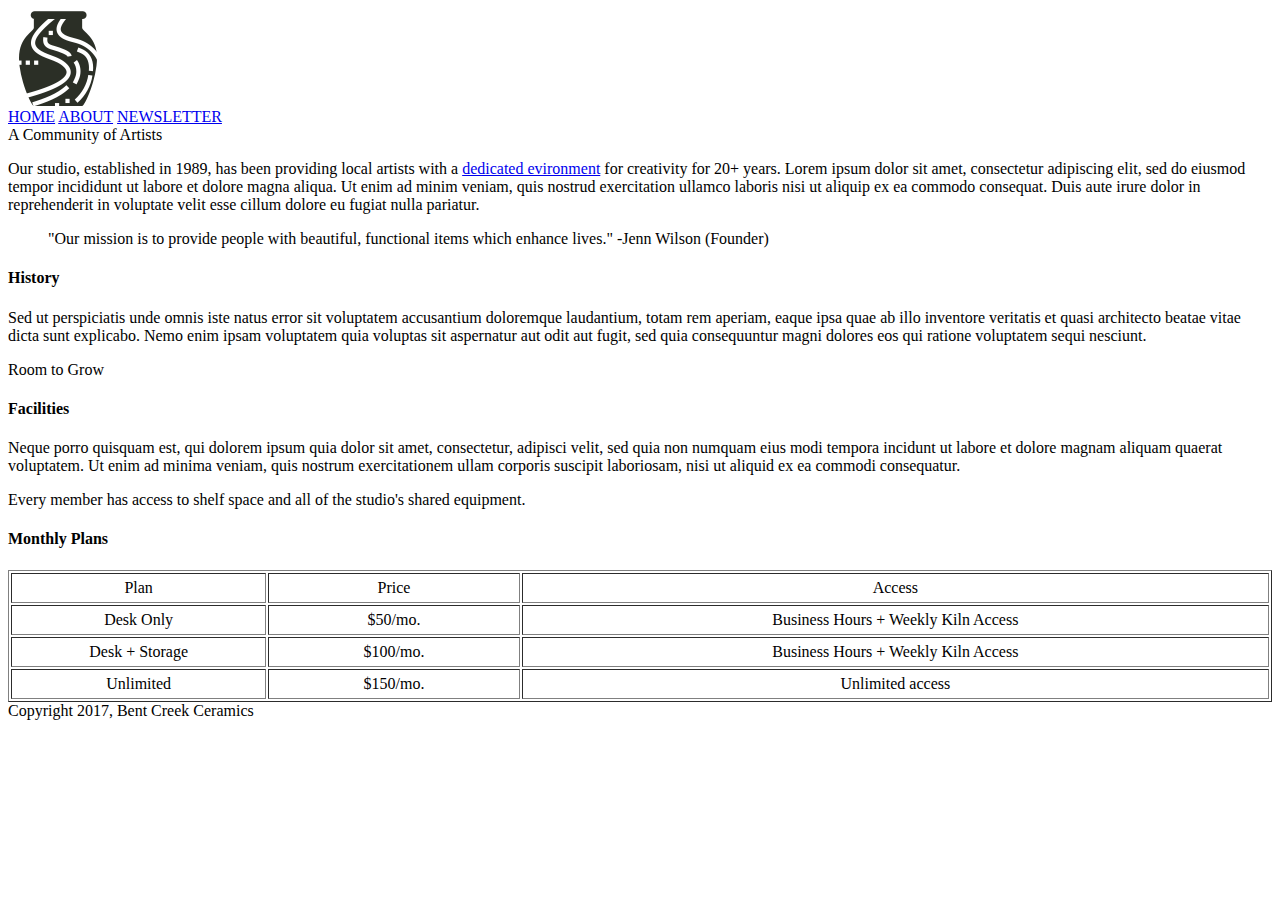
==== about/index.html @ c289e136 "Bent Creek Ceramics Website" ====
<html>
  <head>
    <meta charset="utf-8">
    <meta content="IE=edge,chrome=1" http-equiv="X-UA-Compatible">
    <title>Bent Creek Ceramics</title>
    <link href="https://fonts.googleapis.com/css?family=Roboto|Lora" rel="stylesheet">
    <link rel="stylesheet" href="/Users/ethanjarrell/Desktop/The Iron Yard/week1/Weekly-Project-May-26/about/css/stlyes.css">
  </head>
  <body>
    <img src="css/bent-creek-logo.png" alt="sweet vase">
  <div class="outside-container">
    <nav class="navbar">
      <div class="navigation">
        <a href="/Users/ethanjarrell/Desktop/The Iron Yard/week1/Weekly-Project-May-26/index.html" class="home">HOME</a>
        <a href="/Users/ethanjarrell/Desktop/The Iron Yard/week1/Weekly-Project-May-26/about/index.html" class="about">ABOUT</a>
        <a href="/Users/ethanjarrell/Desktop/The Iron Yard/week1/Weekly-Project-May-26/newsletter/index.html" class="newsletter">NEWSLETTER</a>
      </div>
    </nav>
    <div class="header">
        <div class="title">A Community of Artists</div>
    </div>
    <div class="bodyp1">
        <div class="content1">
          <div class="image1"></div>
          <span><p>Our studio, established in 1989, has been providing local artists with a <a class="dedicated" href="linkhere" > dedicated evironment</a> for creativity for 20+ years. Lorem ipsum dolor sit amet, consectetur adipiscing elit, sed do eiusmod tempor incididunt ut labore et dolore magna aliqua. Ut enim ad minim veniam, quis nostrud exercitation ullamco laboris nisi ut aliquip ex ea commodo consequat. Duis aute irure dolor in reprehenderit in voluptate velit esse cillum dolore eu fugiat nulla
          pariatur.</p>
          <blockquote>"Our mission is to provide people with beautiful, functional items which enhance lives."
-Jenn Wilson (Founder)</blockquote>
</span>
        </div>
    </div>
    <div class="bodyp2">

        <div class="content2">
          <h4>History</h4>
        <p>Sed ut perspiciatis unde omnis iste natus error sit voluptatem accusantium doloremque laudantium, totam rem aperiam, eaque ipsa quae ab illo inventore veritatis et quasi architecto beatae vitae dicta sunt explicabo. Nemo enim ipsam voluptatem quia voluptas sit aspernatur aut odit aut fugit, sed quia consequuntur magni dolores eos qui ratione voluptatem sequi nesciunt.</p>
  </div>
    </div>
    <div class="divider">Room to Grow
</div>
    <div class="bodyp3">
        <div class="content3">
          <h4>Facilities</h4>
          <p>

Neque porro quisquam est, qui dolorem ipsum quia dolor sit amet, consectetur, adipisci velit, sed quia non numquam eius modi tempora incidunt ut labore et dolore magnam aliquam quaerat voluptatem. Ut enim ad minima veniam, quis nostrum exercitationem ullam corporis suscipit laboriosam, nisi ut aliquid ex ea commodi consequatur.
         </p>
        </div>
        <div class="aside1">
          <div class="asideimage"></div>
          <div class="asidecontent">
            <p class="asidetext">Every member has access to shelf space and all of the studio's shared equipment.</p>
          </div>
        </div>
    </div>
    <div class="table">
        <div class="tablecontent">
          <h4>Monthly Plans</h4>
          <table border=".5">
            <tr align="center">
            <td width="5%" height="30"
              >Plan</td>
            <td width="5%" height="30">Price</td>
            <td width="15%" height="30">Access</td>
          </tr>
          <tr align="center" class="td1">
          <td class="td1" height="30">Desk Only</td>
          <td>$50/mo.</td>
          <td>Business Hours + Weekly Kiln Access</td>
        </tr>
        <tr align="center">
        <td height="30">Desk + Storage</td>
        <td>$100/mo.</td>
        <td>Business Hours + Weekly Kiln Access</td>
      </tr>
      <tr align="center" class="td1">
      <td class="td1" height="30">Unlimited</td>
      <td>$150/mo.</td>
      <td>Unlimited access</td>
    </tr>
        </table>
        </div>
    </div>
    <footer class="container-footer">
      <div class="insidefooter">
      Copyright 2017, Bent Creek Ceramics
      </div>
    </footer>

   </div>
</body>
</html>
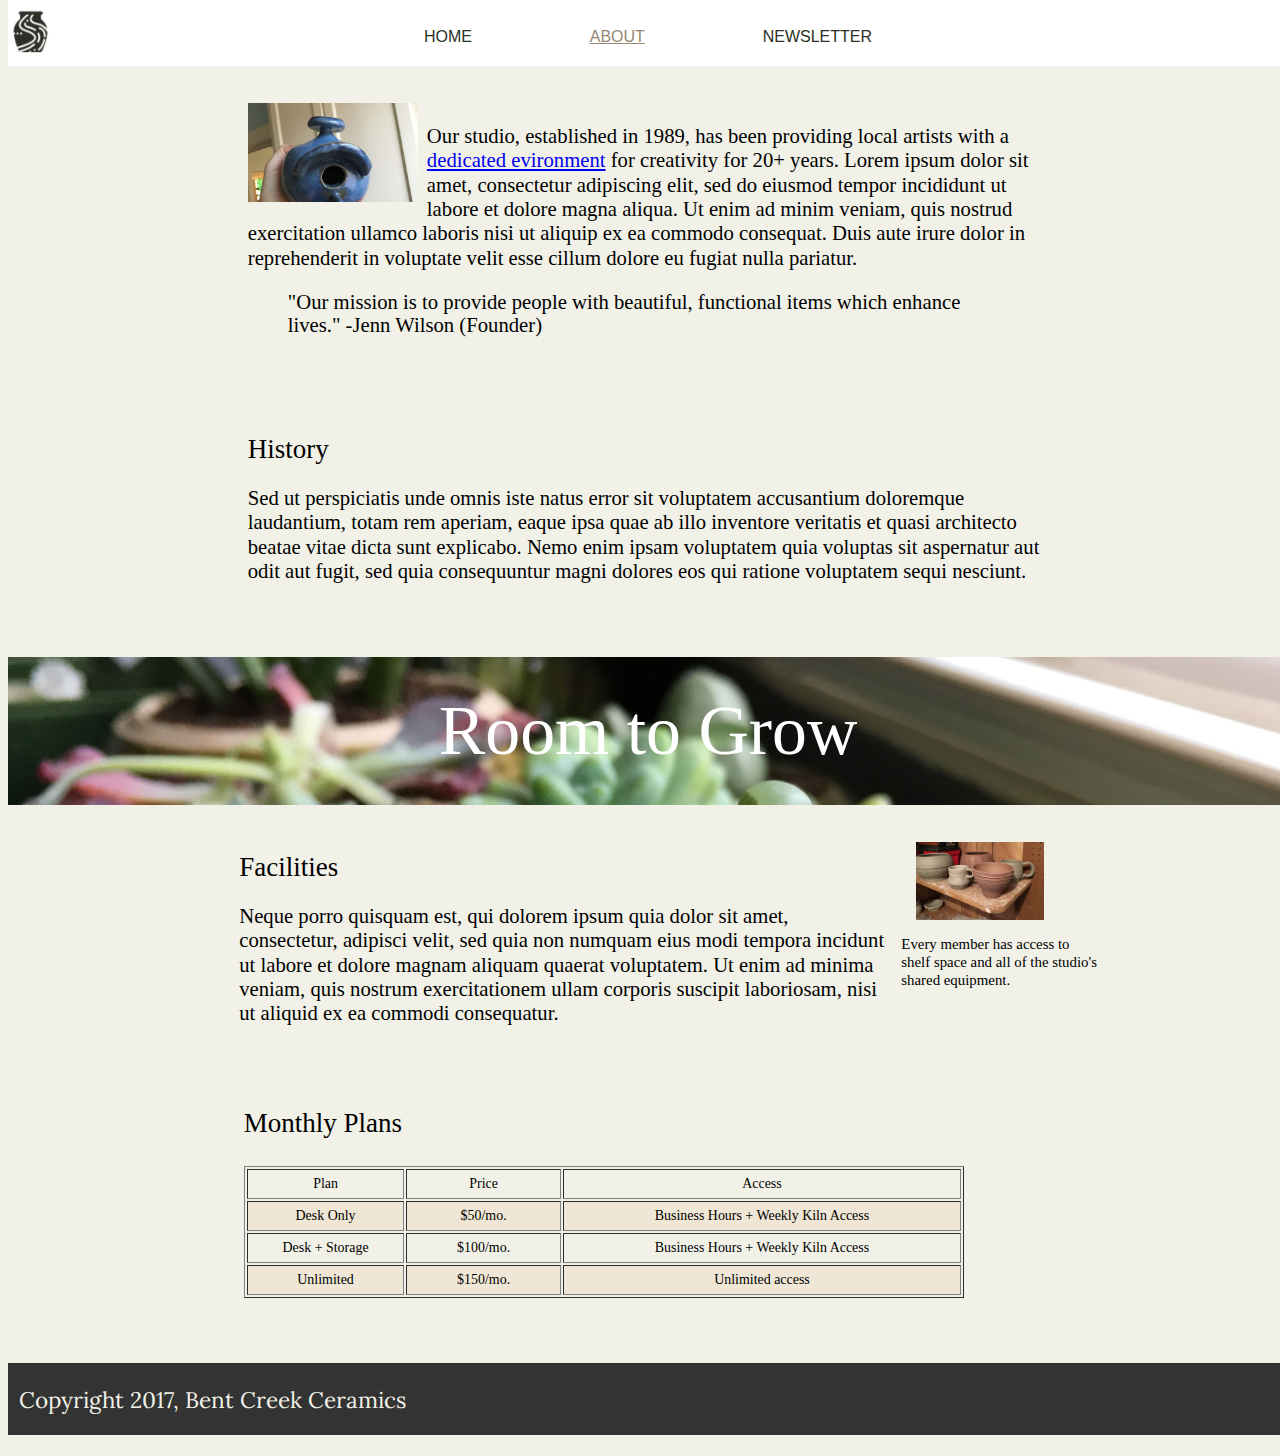
==== commit 1b147d16: "First Commit" ====
--- a/about/index.html
+++ b/about/index.html
@@ -4,16 +4,16 @@
     <meta content="IE=edge,chrome=1" http-equiv="X-UA-Compatible">
     <title>Bent Creek Ceramics</title>
     <link href="https://fonts.googleapis.com/css?family=Roboto|Lora" rel="stylesheet">
-    <link rel="stylesheet" href="/Users/ethanjarrell/Desktop/The Iron Yard/week1/Weekly-Project-May-26/about/css/stlyes.css">
+    <link rel="stylesheet" href="css/stlyes.css">
   </head>
   <body>
     <img src="css/bent-creek-logo.png" alt="sweet vase">
   <div class="outside-container">
     <nav class="navbar">
       <div class="navigation">
-        <a href="/Users/ethanjarrell/Desktop/The Iron Yard/week1/Weekly-Project-May-26/index.html" class="home">HOME</a>
-        <a href="/Users/ethanjarrell/Desktop/The Iron Yard/week1/Weekly-Project-May-26/about/index.html" class="about">ABOUT</a>
-        <a href="/Users/ethanjarrell/Desktop/The Iron Yard/week1/Weekly-Project-May-26/newsletter/index.html" class="newsletter">NEWSLETTER</a>
+        <a href="../index.html" class="home">HOME</a>
+        <a href="about/index.html" class="about">ABOUT</a>
+        <a href="../newsletter/index.html" class="newsletter">NEWSLETTER</a>
       </div>
     </nav>
     <div class="header">
--- a/about/css/stlyes.css
+++ b/about/css/stlyes.css
@@ -0,0 +1,277 @@
+@font-face {
+    font-family: "Lora", "Roboto", "Merriweather";
+    font-weight: 9.5vh;
+    font-style: normal;
+    src: local('Lora', 'Roboto', 'Merriweather'), url( "http://fonts.gstatic.com/s/oleoscript/v5/_weQNDK6Uf40CiGFKBBUjogp9Q8gbYrhqGlRav_IXfk.woff2") format('woff2');
+}
+h4{
+  padding: 0vh;
+  margin: 1.17vw 0vh 0vw 0vh;
+  font-family: 'Merriweather';
+  font-weight: lighter;
+  font-size: 3vh;
+}
+p{
+  font-size: 2.3vh;
+  font-family: 'Merriweather';
+  line-height: 2.7vh;
+}
+blockquote{
+  font-size: 2.3vh;
+}
+.asidetext{
+  font-family: 'Merriweather';
+  font-size: .47vh;
+  line-height: 1.18vh;
+  font-weight: 45;
+}
+body{
+  background-color: #F2F1E8;
+  width: 100vw;
+  height: 160vh;
+}
+}
+.outside-container{
+  width: 100vw;
+  height: 160vh;
+  display: flex;
+  flex-direction: column;
+}
+img{
+  height: 12vh;
+  position: fixed;
+  zoom: .4;
+  z-index: 2;
+  margin: .39vw 0vh 0vw .23vh;
+  color: black;
+}
+.navbar{
+  position: fixed;
+  top: 0;
+  margin: 0 auto;
+  display: flex;
+  justify-content: center;
+  align-items: center;
+  background-color: white;
+  width: 100vw;
+  height: 7.3vh;
+}
+.navigation{
+
+  zoom: 1;
+  display: flex;
+  justify-content: space-between;
+  width: 35vw;
+  height: 1vh;
+}
+.home{
+  text-decoration: none;
+  font-style: normal;
+  font-family: sans-serif;
+  color: #2B2F26;
+}
+.home:hover{
+  text-decoration: none;
+  font-style: normal;
+  font-family: sans-serif;
+  color: #CD5D67;
+}
+.home:active{
+  text-decoration: underline;
+  font-style: normal;
+  font-family: sans-serif;
+  color: #968772;
+}
+a.about{
+  text-decoration: underline;
+  font-style: normal;
+  font-family: sans-serif;
+  color: #968772;
+}
+.about:hover{
+  text-decoration: none;
+  font-style: normal;
+  font-family: sans-serif;
+  color: #CD5D67;
+}
+.about:active{
+  text-decoration: underline;
+  font-style: normal;
+  font-family: sans-serif;
+  color: #968772;
+}
+a.newsletter{
+  text-decoration: none;
+  font-family: sans-serif;
+  color: #2B2F26;
+}
+.newsletter:hover{
+  text-decoration: none;
+  font-style: normal;
+  font-family: sans-serif;
+  color: #CD5D67;
+}
+.newsletter:active{
+  text-decoration: underline;
+  font-style: normal;
+  font-family: sans-serif;
+  color: #968772;
+}
+.header{
+  display: flex;
+  justify-content: center;
+  align-items: center;
+  background-color: #F2F1E8;
+  height: 7.1vh;
+  width: 100vw;
+}
+.title{
+  display: flex;
+  justify-content: center;
+  align-items: center;
+  font-size: 4vh;
+  color: black;
+  background-color: #F2F1E8;
+  width: 62.54vw;
+  height: 7.1vh;
+}
+.bodyp1{
+  display: inline-flex;
+  justify-content: center;
+  align-items: center;
+  background-color: #F2F1E8;
+  height: 30vh;
+  width: 100vw;
+}
+a.dedicated{
+  text-decoration: none
+  color: #ccc3af;
+}
+.content1{
+  background-color: #F2F1E8;
+  width: 62.54vw;
+  height: 23vh;
+}
+.image1{
+  margin-right: 1vh;
+  top: 0;
+  float: left;
+  background-image: url(birdhouse.jpg);
+  background-size: cover;
+  height: 11vh;
+  width: 13.29vw;
+}
+.bodyp2{
+  margin-top: 7vh;
+  display: flex;
+  justify-content: center;
+  align-items: center;
+  background-color: #F2F1E8;
+  height: 23vh;
+  width: 100vw;
+}
+.content2{
+  margin-top: 1vh;
+  margin-bottom: 5.47vw;
+  background-color: #F2F1E8;
+  width: 62.54vw;
+  height: 13vh;
+}
+.divider{
+  margin-top: 5vh;
+  font-size: 7.75vh;
+  display: flex;
+  justify-content: center;
+  align-items: center;
+  background-image: url(background-3.jpg);
+  background-size: cover;
+  color: white;
+  height: 16.5vh;
+  width: 100vw;
+}
+.bodyp3{
+  display: flex;
+  flex-direction: row;
+  align-items: center;
+  justify-content: center;
+  background-color: #F2F1E8;
+  height: 23vh;
+  width: 100vw;
+}
+.content3{
+  background-color: #F2F1E8;
+  height: 15.9vh;
+  width: 50.82vw;
+}
+.aside1{
+  margin-left: 1.5vh;
+  display: flex;
+  flex-direction: column;
+  flex-wrap: nowrap;
+  justify-content: center;
+  align-items: center;
+  align-content: space-between;
+  background-color: #F2F1E8;
+  width: 12vw;
+  height: 14.87vh;
+}
+.asideimage{
+  background-image: url(background-1.jpg);
+  background-size: cover;
+  height: 9vh;
+  width: 10vw;
+}
+.asidecontent{
+  margin-left: 4.75vh;
+  background-color: #F2F1E8;
+  height: 6.175vh;
+  width: 15.63vw;
+}
+.asidetext{
+  line-height: 2vh;
+  font-size: 1.65vh;
+}
+.table{
+  margin-left: -3vh;
+  margin-top: 7vh;
+  display: flex;
+  align-items: center;
+  justify-content: center;
+  background-color: #F2F1E8;
+  height: 12vh;
+  width: 100vw;
+}
+.tablecontent{
+  margin-top: 10vh;
+  margin-left: -3.8vh;
+  background-color: #F2F1E8;
+  height: 18vh;
+  width: 56.29vw;
+}
+table{
+  margin-top: 3vh;
+  height: 3vh;
+}
+tr{
+  font-size: 1.55vh;
+}
+.td1{
+  background-color: #efe6d5;
+}
+.container-footer{
+  margin-top: 20vh;
+  font-family: 'Lora';
+  font-size: 2.5vh;
+  display: flex;
+  justify-content: flex-start;
+  align-items: center;
+  background-color: #333333;
+  color: #F2F1E8;
+  width: 100vw;
+  height: 8vh;
+}
+.insidefooter{
+  margin-left: 1.18vh;
+  width: 39vw;
+
+}
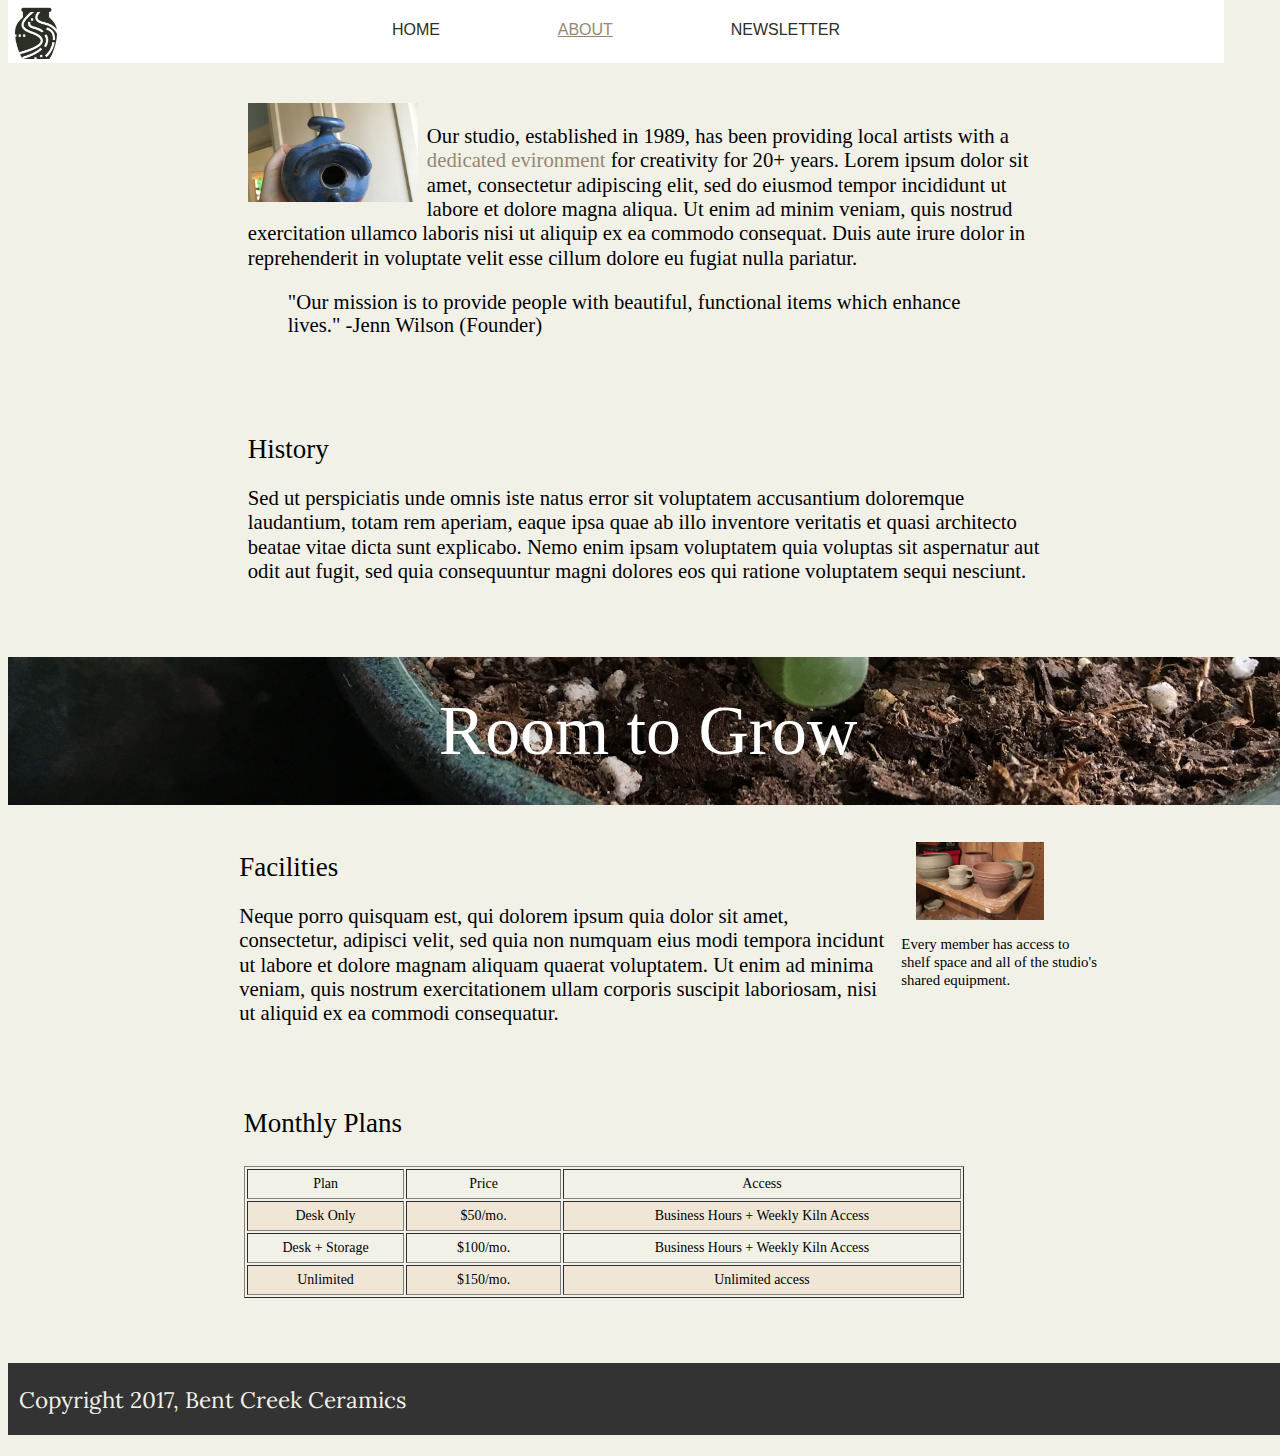
==== commit 84f64957: "My First Commit" ====
--- a/about/index.html
+++ b/about/index.html
@@ -2,6 +2,7 @@
   <head>
     <meta charset="utf-8">
     <meta content="IE=edge,chrome=1" http-equiv="X-UA-Compatible">
+    <link rel="shortcut icon" href="css/favicon.ico" />
     <title>Bent Creek Ceramics</title>
     <link href="https://fonts.googleapis.com/css?family=Roboto|Lora" rel="stylesheet">
     <link rel="stylesheet" href="css/stlyes.css">
@@ -11,82 +12,73 @@
   <div class="outside-container">
     <nav class="navbar">
       <div class="navigation">
-        <a href="../index.html" class="home">HOME</a>
-        <a href="about/index.html" class="about">ABOUT</a>
-        <a href="../newsletter/index.html" class="newsletter">NEWSLETTER</a>
+       <a href="../index.html" class="home">home</a>
+       <a href="about/index.html" class="about">about</a>
+       <a href="../newsletter/index.html" class="newsletter">newsletter</a>
       </div>
     </nav>
     <div class="header">
-        <div class="title">A Community of Artists</div>
+      <div class="title">A Community of Artists</div>
     </div>
     <div class="bodyp1">
-        <div class="content1">
-          <div class="image1"></div>
-          <span><p>Our studio, established in 1989, has been providing local artists with a <a class="dedicated" href="linkhere" > dedicated evironment</a> for creativity for 20+ years. Lorem ipsum dolor sit amet, consectetur adipiscing elit, sed do eiusmod tempor incididunt ut labore et dolore magna aliqua. Ut enim ad minim veniam, quis nostrud exercitation ullamco laboris nisi ut aliquip ex ea commodo consequat. Duis aute irure dolor in reprehenderit in voluptate velit esse cillum dolore eu fugiat nulla
-          pariatur.</p>
-          <blockquote>"Our mission is to provide people with beautiful, functional items which enhance lives."
--Jenn Wilson (Founder)</blockquote>
-</span>
-        </div>
+     <div class="content1">
+      <div class="image1"></div>
+       <span><p>Our studio, established in 1989, has been providing local artists with a <a class="dedicated" href="#bottom" id="bottom"> dedicated evironment</a> for creativity for 20+ years. Lorem ipsum dolor sit amet, consectetur adipiscing elit, sed do eiusmod tempor incididunt ut labore et dolore magna aliqua. Ut enim ad minim veniam, quis nostrud exercitation ullamco laboris nisi ut aliquip ex ea commodo consequat. Duis aute irure dolor in reprehenderit in voluptate velit esse cillum dolore eu fugiat nulla
+       pariatur.</p>
+       <blockquote>"Our mission is to provide people with beautiful, functional items which enhance lives."
+       -Jenn Wilson (Founder)</blockquote>
+       </span>
+     </div>
     </div>
     <div class="bodyp2">
-
-        <div class="content2">
-          <h4>History</h4>
-        <p>Sed ut perspiciatis unde omnis iste natus error sit voluptatem accusantium doloremque laudantium, totam rem aperiam, eaque ipsa quae ab illo inventore veritatis et quasi architecto beatae vitae dicta sunt explicabo. Nemo enim ipsam voluptatem quia voluptas sit aspernatur aut odit aut fugit, sed quia consequuntur magni dolores eos qui ratione voluptatem sequi nesciunt.</p>
-  </div>
+      <div class="content2">
+       <h4>History</h4>
+         <p>Sed ut perspiciatis unde omnis iste natus error sit voluptatem accusantium doloremque laudantium, totam rem aperiam, eaque ipsa quae ab illo inventore veritatis et quasi architecto beatae vitae dicta sunt explicabo. Nemo enim ipsam voluptatem quia voluptas sit aspernatur aut odit aut fugit, sed quia consequuntur magni dolores eos qui ratione voluptatem sequi nesciunt.</p>
+      </div>
     </div>
-    <div class="divider">Room to Grow
-</div>
+    <div class="divider">Room to Grow</div>
     <div class="bodyp3">
-        <div class="content3">
-          <h4>Facilities</h4>
-          <p>
-
-Neque porro quisquam est, qui dolorem ipsum quia dolor sit amet, consectetur, adipisci velit, sed quia non numquam eius modi tempora incidunt ut labore et dolore magnam aliquam quaerat voluptatem. Ut enim ad minima veniam, quis nostrum exercitationem ullam corporis suscipit laboriosam, nisi ut aliquid ex ea commodi consequatur.
-         </p>
-        </div>
-        <div class="aside1">
-          <div class="asideimage"></div>
-          <div class="asidecontent">
-            <p class="asidetext">Every member has access to shelf space and all of the studio's shared equipment.</p>
-          </div>
-        </div>
+     <div class="content3">
+      <h4>Facilities</h4>
+       <p>Neque porro quisquam est, qui dolorem ipsum quia dolor sit amet, consectetur, adipisci velit, sed quia non numquam eius modi tempora incidunt ut labore et dolore magnam aliquam quaerat voluptatem. Ut enim ad minima veniam, quis nostrum exercitationem ullam corporis suscipit laboriosam, nisi ut aliquid ex ea commodi consequatur.</p>
+    </div>
+     <div class="aside1">
+      <div class="asideimage"></div>
+       <div class="asidecontent">
+        <p class="asidetext">Every member has access to shelf space and all of the studio's shared equipment.</p>
+       </div>
+     </div>
     </div>
     <div class="table">
-        <div class="tablecontent">
-          <h4>Monthly Plans</h4>
-          <table border=".5">
-            <tr align="center">
-            <td width="5%" height="30"
-              >Plan</td>
-            <td width="5%" height="30">Price</td>
-            <td width="15%" height="30">Access</td>
-          </tr>
-          <tr align="center" class="td1">
-          <td class="td1" height="30">Desk Only</td>
-          <td>$50/mo.</td>
-          <td>Business Hours + Weekly Kiln Access</td>
+     <div class="tablecontent">
+      <h4>Monthly Plans</h4>
+       <table border=".5">
+        <tr align="center">
+         <td width="5%" height="30">Plan</td>
+         <td width="5%" height="30">Price</td>
+         <td width="15%" height="30">Access</td>
+        </tr>
+        <tr align="center" class="td1">
+         <td class="td1" height="30">Desk Only</td>
+         <td>$50/mo.</td>
+         <td>Business Hours + Weekly Kiln Access</td>
         </tr>
         <tr align="center">
-        <td height="30">Desk + Storage</td>
-        <td>$100/mo.</td>
-        <td>Business Hours + Weekly Kiln Access</td>
-      </tr>
-      <tr align="center" class="td1">
-      <td class="td1" height="30">Unlimited</td>
-      <td>$150/mo.</td>
-      <td>Unlimited access</td>
-    </tr>
-        </table>
-        </div>
+         <td height="30">Desk + Storage</td>
+         <td>$100/mo.</td>
+         <td>Business Hours + Weekly Kiln Access</td>
+        </tr>
+        <tr align="center" class="td1">
+         <td class="td1" height="30">Unlimited</td>
+         <td>$150/mo.</td>
+         <td>Unlimited access</td>
+        </tr>
+      </table>
+     </div>
     </div>
     <footer class="container-footer">
-      <div class="insidefooter">
-      Copyright 2017, Bent Creek Ceramics
-      </div>
+     <div class="insidefooter">Copyright 2017, Bent Creek Ceramics</div>
     </footer>
-
-   </div>
+ </div>
 </body>
 </html>
--- a/about/css/stlyes.css
+++ b/about/css/stlyes.css
@@ -4,28 +4,33 @@
     font-style: normal;
     src: local('Lora', 'Roboto', 'Merriweather'), url( "http://fonts.gstatic.com/s/oleoscript/v5/_weQNDK6Uf40CiGFKBBUjogp9Q8gbYrhqGlRav_IXfk.woff2") format('woff2');
 }
-h4{
+
+h4 {
   padding: 0vh;
   margin: 1.17vw 0vh 0vw 0vh;
   font-family: 'Merriweather';
   font-weight: lighter;
   font-size: 3vh;
 }
-p{
+
+p {
   font-size: 2.3vh;
   font-family: 'Merriweather';
   line-height: 2.7vh;
 }
-blockquote{
+
+blockquote {
   font-size: 2.3vh;
 }
-.asidetext{
+
+.asidetext {
   font-family: 'Merriweather';
   font-size: .47vh;
   line-height: 1.18vh;
   font-weight: 45;
 }
-body{
+
+body {
   background-color: #F2F1E8;
   width: 100vw;
   height: 160vh;
@@ -37,15 +42,17 @@
   display: flex;
   flex-direction: column;
 }
-img{
+
+img {
   height: 12vh;
   position: fixed;
-  zoom: .4;
+  zoom: .5;
   z-index: 2;
-  margin: .39vw 0vh 0vw .23vh;
+  margin: -4 0vh 2 1;
   color: black;
 }
-.navbar{
+
+.navbar {
   position: fixed;
   top: 0;
   margin: 0 auto;
@@ -53,71 +60,83 @@
   justify-content: center;
   align-items: center;
   background-color: white;
-  width: 100vw;
-  height: 7.3vh;
-}
-.navigation{
-
+  width: 95vw;
+  height: 7vh;
+}
+
+.navigation {
+  margin-top: 12px;
+  text-transform: uppercase;
   zoom: 1;
   display: flex;
   justify-content: space-between;
   width: 35vw;
-  height: 1vh;
-}
-.home{
+  height: 3.7vh;
+}
+
+.home {
   text-decoration: none;
   font-style: normal;
   font-family: sans-serif;
   color: #2B2F26;
 }
-.home:hover{
+
+.home:hover {
   text-decoration: none;
   font-style: normal;
   font-family: sans-serif;
   color: #CD5D67;
 }
-.home:active{
+
+.home:active {
   text-decoration: underline;
   font-style: normal;
   font-family: sans-serif;
   color: #968772;
 }
-a.about{
+
+a.about {
   text-decoration: underline;
   font-style: normal;
   font-family: sans-serif;
   color: #968772;
 }
-.about:hover{
+
+.about:hover {
   text-decoration: none;
   font-style: normal;
   font-family: sans-serif;
   color: #CD5D67;
 }
-.about:active{
+
+.about:active {
   text-decoration: underline;
   font-style: normal;
   font-family: sans-serif;
   color: #968772;
 }
-a.newsletter{
+
+a.newsletter {
   text-decoration: none;
   font-family: sans-serif;
   color: #2B2F26;
 }
-.newsletter:hover{
+
+.newsletter:hover {
   text-decoration: none;
   font-style: normal;
   font-family: sans-serif;
   color: #CD5D67;
 }
-.newsletter:active{
+
+.newsletter:active {
   text-decoration: underline;
   font-style: normal;
   font-family: sans-serif;
   color: #968772;
 }
-.header{
+
+.header {
   display: flex;
   justify-content: center;
   align-items: center;
@@ -125,7 +144,8 @@
   height: 7.1vh;
   width: 100vw;
 }
-.title{
+
+.title {
   display: flex;
   justify-content: center;
   align-items: center;
@@ -135,7 +155,8 @@
   width: 62.54vw;
   height: 7.1vh;
 }
-.bodyp1{
+
+.bodyp1 {
   display: inline-flex;
   justify-content: center;
   align-items: center;
@@ -143,16 +164,30 @@
   height: 30vh;
   width: 100vw;
 }
-a.dedicated{
-  text-decoration: none
-  color: #ccc3af;
-}
-.content1{
+
+.dedicated {
+  color: none;
+  text-decoration-color: none;
+  text-decoration: none;
+  text-decoration-style: none;
+  color: #968772;
+}
+
+.dedicated:hover {
+  color: none;
+  text-decoration-color: none;
+  text-decoration: none;
+  text-decoration-style: none;
+  color: #967343;
+}
+
+.content1 {
   background-color: #F2F1E8;
   width: 62.54vw;
   height: 23vh;
 }
-.image1{
+
+.image1 {
   margin-right: 1vh;
   top: 0;
   float: left;
@@ -161,7 +196,8 @@
   height: 11vh;
   width: 13.29vw;
 }
-.bodyp2{
+
+.bodyp2 {
   margin-top: 7vh;
   display: flex;
   justify-content: center;
@@ -170,26 +206,36 @@
   height: 23vh;
   width: 100vw;
 }
-.content2{
+
+.content2 {
   margin-top: 1vh;
   margin-bottom: 5.47vw;
   background-color: #F2F1E8;
   width: 62.54vw;
   height: 13vh;
 }
-.divider{
+
+#bottom {
+  border-style: none;
+}
+
+.divider {
   margin-top: 5vh;
   font-size: 7.75vh;
   display: flex;
   justify-content: center;
   align-items: center;
   background-image: url(background-3.jpg);
-  background-size: cover;
+  background-attachment: fixed;
+    background-position: center;
+    background-repeat: no-repeat;
+    background-size: cover;
   color: white;
   height: 16.5vh;
   width: 100vw;
 }
-.bodyp3{
+
+.bodyp3 {
   display: flex;
   flex-direction: row;
   align-items: center;
@@ -198,12 +244,14 @@
   height: 23vh;
   width: 100vw;
 }
-.content3{
+
+.content3 {
   background-color: #F2F1E8;
   height: 15.9vh;
   width: 50.82vw;
 }
-.aside1{
+
+.aside1 {
   margin-left: 1.5vh;
   display: flex;
   flex-direction: column;
@@ -215,23 +263,27 @@
   width: 12vw;
   height: 14.87vh;
 }
-.asideimage{
+
+.asideimage {
   background-image: url(background-1.jpg);
   background-size: cover;
   height: 9vh;
   width: 10vw;
 }
-.asidecontent{
+
+.asidecontent {
   margin-left: 4.75vh;
   background-color: #F2F1E8;
   height: 6.175vh;
   width: 15.63vw;
 }
-.asidetext{
+
+.asidetext {
   line-height: 2vh;
   font-size: 1.65vh;
 }
-.table{
+
+.table {
   margin-left: -3vh;
   margin-top: 7vh;
   display: flex;
@@ -241,24 +293,29 @@
   height: 12vh;
   width: 100vw;
 }
-.tablecontent{
+
+.tablecontent {
   margin-top: 10vh;
   margin-left: -3.8vh;
   background-color: #F2F1E8;
   height: 18vh;
   width: 56.29vw;
 }
-table{
+
+table {
   margin-top: 3vh;
   height: 3vh;
 }
-tr{
+
+tr {
   font-size: 1.55vh;
 }
-.td1{
+
+.td1 {
   background-color: #efe6d5;
 }
-.container-footer{
+
+.container-footer {
   margin-top: 20vh;
   font-family: 'Lora';
   font-size: 2.5vh;
@@ -270,8 +327,8 @@
   width: 100vw;
   height: 8vh;
 }
-.insidefooter{
+
+.insidefooter {
   margin-left: 1.18vh;
   width: 39vw;
-
-}
+}
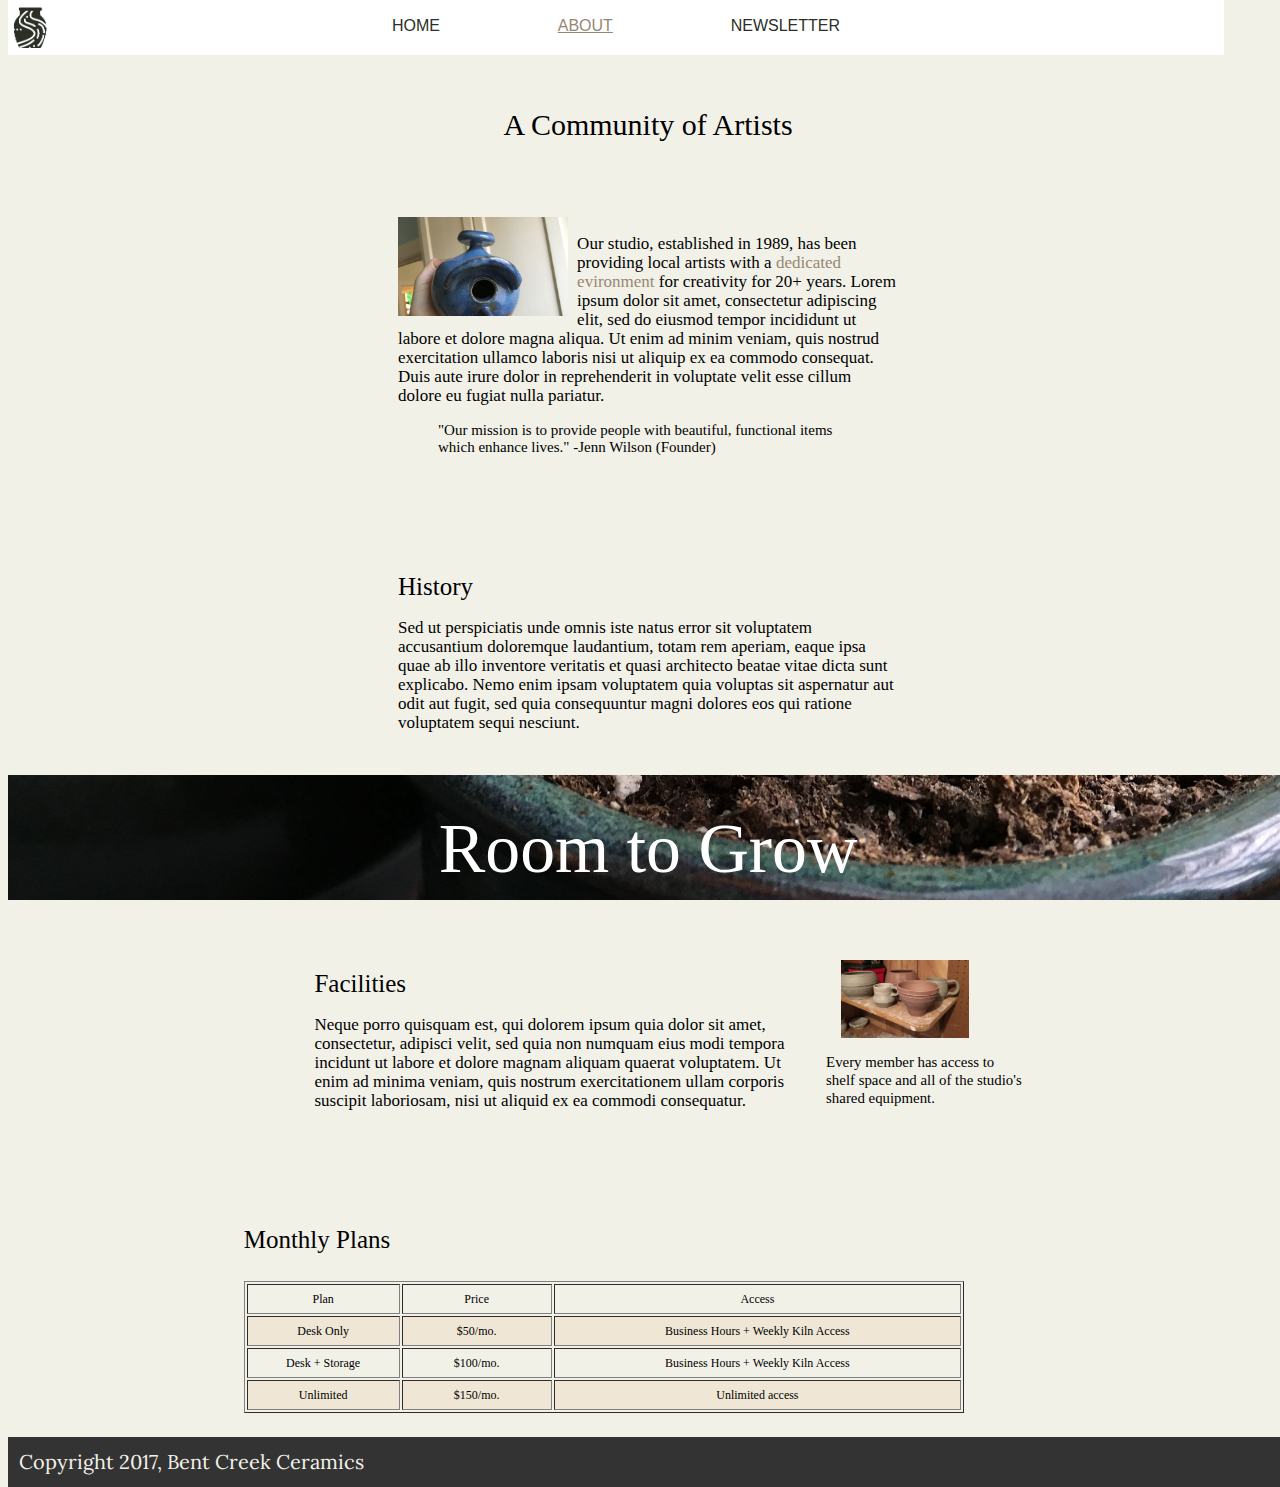
==== commit d466d74b: "Second Commit" ====
--- a/about/index.html
+++ b/about/index.html
@@ -23,11 +23,10 @@
     <div class="bodyp1">
      <div class="content1">
       <div class="image1"></div>
-       <span><p>Our studio, established in 1989, has been providing local artists with a <a class="dedicated" href="#bottom" id="bottom"> dedicated evironment</a> for creativity for 20+ years. Lorem ipsum dolor sit amet, consectetur adipiscing elit, sed do eiusmod tempor incididunt ut labore et dolore magna aliqua. Ut enim ad minim veniam, quis nostrud exercitation ullamco laboris nisi ut aliquip ex ea commodo consequat. Duis aute irure dolor in reprehenderit in voluptate velit esse cillum dolore eu fugiat nulla
+       <p>Our studio, established in 1989, has been providing local artists with a <a href="#destination" id="inline-link" class="dedicated">dedicated evironment</a> for creativity for 20+ years. Lorem ipsum dolor sit amet, consectetur adipiscing elit, sed do eiusmod tempor incididunt ut labore et dolore magna aliqua. Ut enim ad minim veniam, quis nostrud exercitation ullamco laboris nisi ut aliquip ex ea commodo consequat. Duis aute irure dolor in reprehenderit in voluptate velit esse cillum dolore eu fugiat nulla
        pariatur.</p>
        <blockquote>"Our mission is to provide people with beautiful, functional items which enhance lives."
        -Jenn Wilson (Founder)</blockquote>
-       </span>
      </div>
     </div>
     <div class="bodyp2">
@@ -39,7 +38,8 @@
     <div class="divider">Room to Grow</div>
     <div class="bodyp3">
      <div class="content3">
-      <h4>Facilities</h4>
+      <a name="destination">
+      <h4>Facilities</h4></a>
        <p>Neque porro quisquam est, qui dolorem ipsum quia dolor sit amet, consectetur, adipisci velit, sed quia non numquam eius modi tempora incidunt ut labore et dolore magnam aliquam quaerat voluptatem. Ut enim ad minima veniam, quis nostrum exercitationem ullam corporis suscipit laboriosam, nisi ut aliquid ex ea commodi consequatur.</p>
     </div>
      <div class="aside1">
--- a/about/css/stlyes.css
+++ b/about/css/stlyes.css
@@ -10,23 +10,24 @@
   margin: 1.17vw 0vh 0vw 0vh;
   font-family: 'Merriweather';
   font-weight: lighter;
-  font-size: 3vh;
+  font-size: 25px;
 }
 
 p {
-  font-size: 2.3vh;
+  font-size: 17px;
   font-family: 'Merriweather';
-  line-height: 2.7vh;
+  line-height: 19px;
 }
 
 blockquote {
-  font-size: 2.3vh;
+  margin-bottom: 10px;
+  font-size: 15px;
 }
 
 .asidetext {
   font-family: 'Merriweather';
-  font-size: .47vh;
-  line-height: 1.18vh;
+  font-size: 15px;
+  line-height: 15px;
   font-weight: 45;
 }
 
@@ -44,11 +45,11 @@
 }
 
 img {
-  height: 12vh;
+  height: 85px;
   position: fixed;
   zoom: .5;
   z-index: 2;
-  margin: -4 0vh 2 1;
+  margin: -38 0vh 2 1;
   color: black;
 }
 
@@ -61,7 +62,7 @@
   align-items: center;
   background-color: white;
   width: 95vw;
-  height: 7vh;
+  height: 55px;
 }
 
 .navigation {
@@ -137,11 +138,12 @@
 }
 
 .header {
-  display: flex;
-  justify-content: center;
-  align-items: center;
-  background-color: #F2F1E8;
-  height: 7.1vh;
+  margin-top: 25px;
+  display: flex;
+  justify-content: center;
+  align-items: center;
+  background-color: #F2F1E8;
+  height: 200px;
   width: 100vw;
 }
 
@@ -149,7 +151,7 @@
   display: flex;
   justify-content: center;
   align-items: center;
-  font-size: 4vh;
+  font-size: 30px;
   color: black;
   background-color: #F2F1E8;
   width: 62.54vw;
@@ -157,6 +159,7 @@
 }
 
 .bodyp1 {
+  margin-top: -35px;
   display: inline-flex;
   justify-content: center;
   align-items: center;
@@ -183,8 +186,9 @@
 
 .content1 {
   background-color: #F2F1E8;
-  width: 62.54vw;
+  width: 500px;
   height: 23vh;
+  padding-bottom: 10px;
 }
 
 .image1 {
@@ -208,10 +212,10 @@
 }
 
 .content2 {
-  margin-top: 1vh;
-  margin-bottom: 5.47vw;
-  background-color: #F2F1E8;
-  width: 62.54vw;
+  margin-top: -10px;
+  margin-bottom: 10px;
+  background-color: #F2F1E8;
+  width: 500px;
   height: 13vh;
 }
 
@@ -220,7 +224,7 @@
 }
 
 .divider {
-  margin-top: 5vh;
+  margin-top: 45px;
   font-size: 7.75vh;
   display: flex;
   justify-content: center;
@@ -248,7 +252,7 @@
 .content3 {
   background-color: #F2F1E8;
   height: 15.9vh;
-  width: 50.82vw;
+  width: 500px;
 }
 
 .aside1 {
@@ -304,11 +308,11 @@
 
 table {
   margin-top: 3vh;
-  height: 3vh;
+  height: 40px;
 }
 
 tr {
-  font-size: 1.55vh;
+  font-size: 12px;
 }
 
 .td1 {
@@ -316,19 +320,21 @@
 }
 
 .container-footer {
-  margin-top: 20vh;
+  position: absolute;
+  margin-top: 135px;
   font-family: 'Lora';
-  font-size: 2.5vh;
+  font-size: 20px;
   display: flex;
   justify-content: flex-start;
   align-items: center;
+  flex-wrap: nowrap;
   background-color: #333333;
   color: #F2F1E8;
   width: 100vw;
-  height: 8vh;
+  height: 50px;
 }
 
 .insidefooter {
   margin-left: 1.18vh;
-  width: 39vw;
-}
+  width: 500px;
+}
